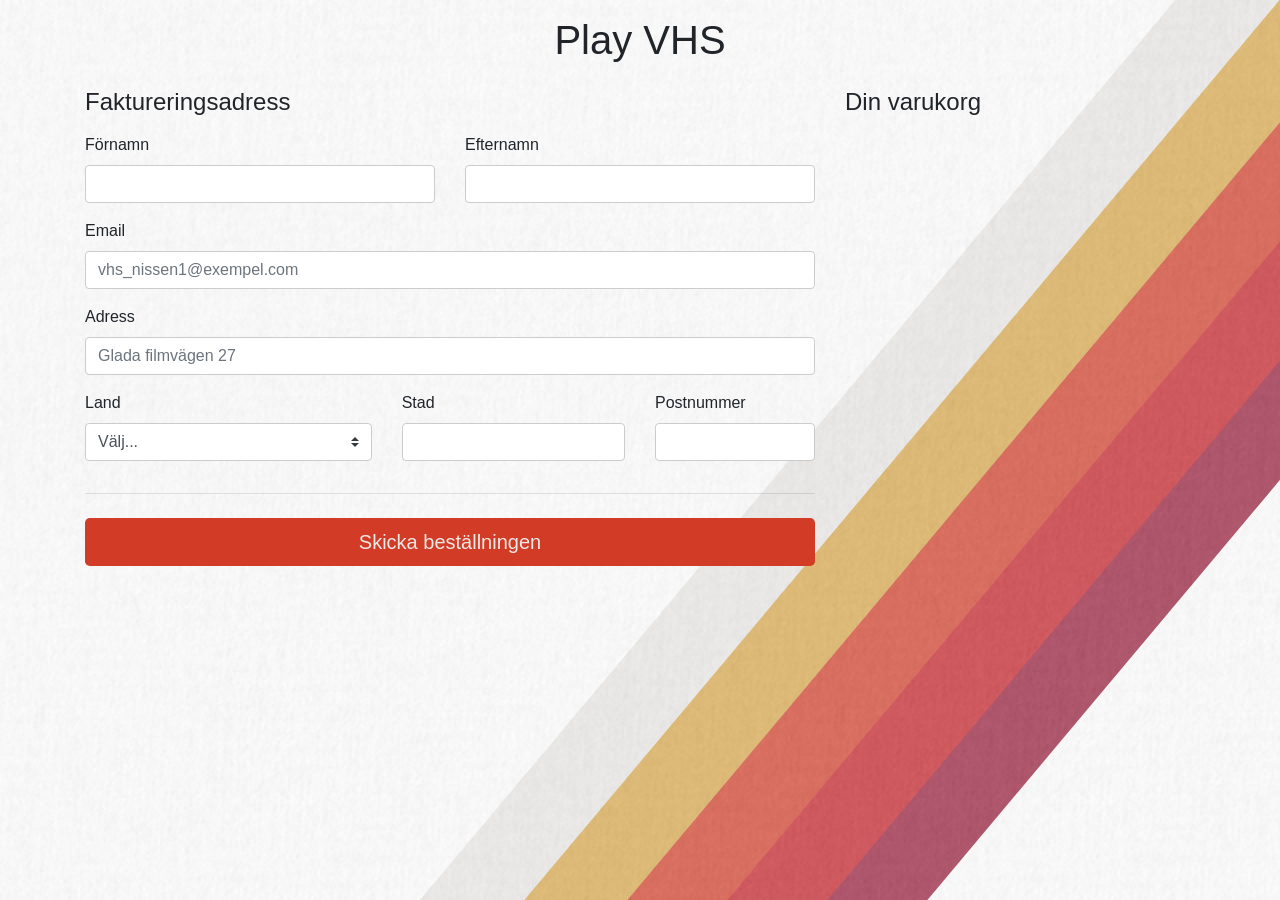
==== betalsida.html @ 7fc4ce73 "fix" ====
<!DOCTYPE html>
<html lang="en">
<head>
    <meta charset="UTF-8">
    <meta name="viewport" content="width=device-width, initial-scale=1.0">
    <meta http-equiv="X-UA-Compatible" content="ie=edge">
    <title>Betalsida</title>
    <link rel="stylesheet" href="https://stackpath.bootstrapcdn.com/bootstrap/4.3.1/css/bootstrap.min.css" integrity="sha384-ggOyR0iXCbMQv3Xipma34MD+dH/1fQ784/j6cY/iJTQUOhcWr7x9JvoRxT2MZw1T" crossorigin="anonymous">
    <link rel="stylesheet" href="background.css">
    <link rel="stylesheet" href="crt.css">
    <link rel="stylesheet" href="checkout.css">
    <link href="images/favicon.ico" rel="icon" type="image/x-icon" />
</head>
<body>
 
    <div class="background">
        <div id="stripe-1"></div>
        <div id="stripe-2"></div>
        <div id="stripe-3"></div>
        <div id="stripe-4"></div>
        <div id="stripe-5"></div>
    </div>

<div class="container">

    <div class="d-flex justify-content-center my-3">
        <h1>Play VHS</h1>
    </div>

    <div class="row">
        <div class="col-md-4 order-md-2 mb-4">
          <h4 class="d-flex justify-content-between align-items-center mb-3">
            <span>Din varukorg</span>
            <span class="badge badge-dark badge-pill" id="counter"></span>
          </h4>
          <ul class="list-group mb-3" id="items">

          </ul>
        </div>

        <div class="col-md-8 order-md-1">
            <h4 class="mb-3">Faktureringsadress</h4>
            <form class="needs-validation" id="fakturForm" action="receipt.html" novalidate>
              <div class="row">
                <div class="col-md-6 mb-3">
                  <label for="firstName">Förnamn</label>
                  <input type="text" class="form-control" id="firstName" placeholder="" value="" required>
                  <div class="invalid-feedback">
                    Ett giltigt förnamn krävs.
                  </div>
                </div>
                <div class="col-md-6 mb-3">
                  <label for="lastName">Efternamn</label>
                  <input type="text" class="form-control" id="lastName" placeholder="" value="" required>
                  <div class="invalid-feedback">
                    Ett giltigt efternamn krävs.
                  </div>
                </div>
              </div>
      
              <div class="mb-3">
                <label for="email">Email</label>
                <input type="email" class="form-control" id="email" placeholder="vhs_nissen1@exempel.com" required>
                <div class="invalid-feedback">
                    En giltigt epost-adress krävs.
                </div>
              </div>
      
              <div class="mb-3">
                <label for="address">Adress</label>
                <input type="text" class="form-control" id="adress" placeholder="Glada filmvägen 27" value="" required>
                <div class="invalid-feedback">
                  Vänligen ange din leveransadress.
                </div>
              </div>
      
              <div class="row">
                <div class="col-md-5 mb-3">
                  <label for="country">Land</label>
                  <select class="custom-select d-block w-100" id="country" required>
                    <option value="">Välj...</option>
                    <option>Danmark</option>
                    <option>Finland</option>
                    <option>Norge</option>
                    <option>Sverige</option>
                  </select>
                  <div class="invalid-feedback">
                    Vänligen ange ett giltigt land.
                  </div>
                </div>
                <div class="col-md-4 mb-3">
                  <label for="stad">Stad</label>
                  <input type="text" class="form-control d-block w-100" id="stad" required>
                  </input>
                  <div class="invalid-feedback">
                    Vänligen ange korrekt stad.
                  </div>
                </div>
                <div class="col-md-3 mb-3">
                  <label for="zip">Postnummer</label>
                  <input type="text" class="form-control" id="zip" placeholder="" required>
                  <div class="invalid-feedback">
                    En postadress krävs.
                  </div>
                </div>
              </div>
              
              <hr class="mb-4">
              <button class="btn btn-lg btn-block" type="submit" id="subBtn">Skicka beställningen</button>
            </form>
          </div><!--Faktureringsformuläret-->
    </div> <!--första Row-->
</div> <!--Container-->



<script src="https://code.jquery.com/jquery-3.3.1.slim.min.js" integrity="sha384-q8i/X+965DzO0rT7abK41JStQIAqVgRVzpbzo5smXKp4YfRvH+8abtTE1Pi6jizo" crossorigin="anonymous"></script>
<script src="https://cdnjs.cloudflare.com/ajax/libs/popper.js/1.14.7/umd/popper.min.js" integrity="sha384-UO2eT0CpHqdSJQ6hJty5KVphtPhzWj9WO1clHTMGa3JDZwrnQq4sF86dIHNDz0W1" crossorigin="anonymous"></script>
<script src="https://stackpath.bootstrapcdn.com/bootstrap/4.3.1/js/bootstrap.min.js" integrity="sha384-JjSmVgyd0p3pXB1rRibZUAYoIIy6OrQ6VrjIEaFf/nJGzIxFDsf4x0xIM+B07jRM" crossorigin="anonymous"></script>
<script src="https://ajax.googleapis.com/ajax/libs/jquery/3.3.1/jquery.min.js"></script>

<script>

(function () {
  
  window.addEventListener('load', function () {
    // Fetch all the forms we want to apply custom Bootstrap validation styles to
    let forms = document.getElementsByClassName('needs-validation')
    // Loop over them and prevent submission
    Array.prototype.filter.call(forms, function (form) {
      form.addEventListener('submit', function (event) {
        if (form.checkValidity() === false) {
          event.preventDefault()
          event.stopPropagation()
        }
        form.classList.add('was-validated')
      }, false)
    })
  }, false)
}())


$(document).ready(function(){
  
  //filmer i LS
  let itemsArray = localStorage.getItem('Varukorgen') ? JSON.parse(localStorage.getItem('Varukorgen')) : [];
  console.log(itemsArray);
  console.log(itemsArray[0].price);

  counter(); 
  //Itemsarray.length blir siffran i elementet med id="counter"
  function counter(){

    let counter = $('#counter');
    $(counter).html(itemsArray.length);

  };

  varukorg();

  function varukorg(){
    
    let items = $('#items');
    let totalPrice = 0;
    //loopar igenom arrayen
  $(itemsArray).each(function(i, movie){
    console.log(i);
    console.log(movie.price)
    //lägger till varje films pris i totalPrice variabeln
    let moviePrice = parseInt(movie.price);
    totalPrice += moviePrice;

    //Lägger till values från itemsArray som produkter i id="items"
    $(items).append(`
    <li class="list-group-item d-flex justify-content-between lh-condensed">
              <div>
                <h6 class="my-0">${movie.title}</h6>
                <small class="descrip">${movie.director}</small>
              </div>
              <span class="descrip">${movie.price}</span>
            </li>
    `);
  });
  console.log(totalPrice);
  $(items).append(`
  <li class="list-group-item d-flex justify-content-between">
              <span>Summa</span>
              <strong>${totalPrice}Kr</strong>
            </li>
  `);

};

  $('#subBtn').click(function(){
    //deklarerar värden för inputfälten
  let firstName = $('#firstName').val();
  let lastName = $('#lastName').val();
  let email = $('#email').val();
  let country = $('#country').val();
  let adress = $('#adress').val();
  let city = $('#stad').val();
  let zip = $('#zip').val();

    //lägger de sedan i LS
  localStorage.setItem('firstName', firstName);
  localStorage.setItem('lastName', lastName);
  localStorage.setItem('email', email);
  localStorage.setItem('adress', adress)
  localStorage.setItem('country', country);
  localStorage.setItem('city', city)
  localStorage.setItem('zip', zip);

  });


});

</script>
</body>
</html>
---- background.css ----
.background {
    position: relative;
    z-index: -1;
}
.background > div {
    width: 100px;
    height: 2000px;
    position: fixed;
    z-index: -1;
    top: -300px;
    transform: rotate(40deg);
}
#stripe-1 {
    right: 200px;
    background-color: #961938;
}
#stripe-2 {
    right: 300px;
    background-color: #C51D24;
}
#stripe-3 {
    right: 400px;
    background-color: #D23B26;
}
#stripe-4 {
    right: 500px;
    background-color: #D9A648;
}
#stripe-5 {
    width: 80px;
    right: 600px;
    background-color: #EBE9E5;
}
---- crt.css ----
.background:after {
    animation: grain 10s steps(10) infinite;
    background-image: url("images/paper.png");
    content: "";
    height: 300%;
    left: -50%;
    opacity: 0.3;
    position: fixed;
    z-index: -1;
    top: -100%;
    width: 300%;
}
@keyframes grain {
    0%, 100% { transform:translate(0, 0) }
    10% { transform:translate(-5%, -10%) }
    20% { transform:translate(-15%, 5%) }
    30% { transform:translate(7%, -25%) }
    40% { transform:translate(-5%, 25%) }
    50% { transform:translate(-15%, 10%) }
    60% { transform:translate(15%, 0%) }
    70% { transform:translate(0%, 15%) }
    80% { transform:translate(3%, 35%) }
    90% { transform:translate(-5%, 5%) }
}
---- checkout.css ----
.list-group-item{
  background-color: #5F1034;
  color: snow;
}
.descrip{
  color: snow; 
}
.btn{
  background-color: #D23B26;
  color: #EBE9E5; 
}
.btn:hover{
  color: #D9A648;
  box-shadow: 0 0 0 0.2rem rgba(255, 187, 0, 0.2);
}
.form-control{
  border: 1px solid #D9A648;
}
.form-control:focus {
  color: #495057;
  background-color: #fff;
  border-color: #D9A648;
  outline: 0;
  box-shadow: inset 0 1px 1px rgba(0, 0, 0, 0.075), 0 0 8px rgba(255, 0, 0, 0.6);
}
/* Removes blue glow from input */
input[type="text"], textarea, input[type="email"], .custom-select {
  outline: none;
  box-shadow:none !important;
  border: 1px solid #ccc !important;
}
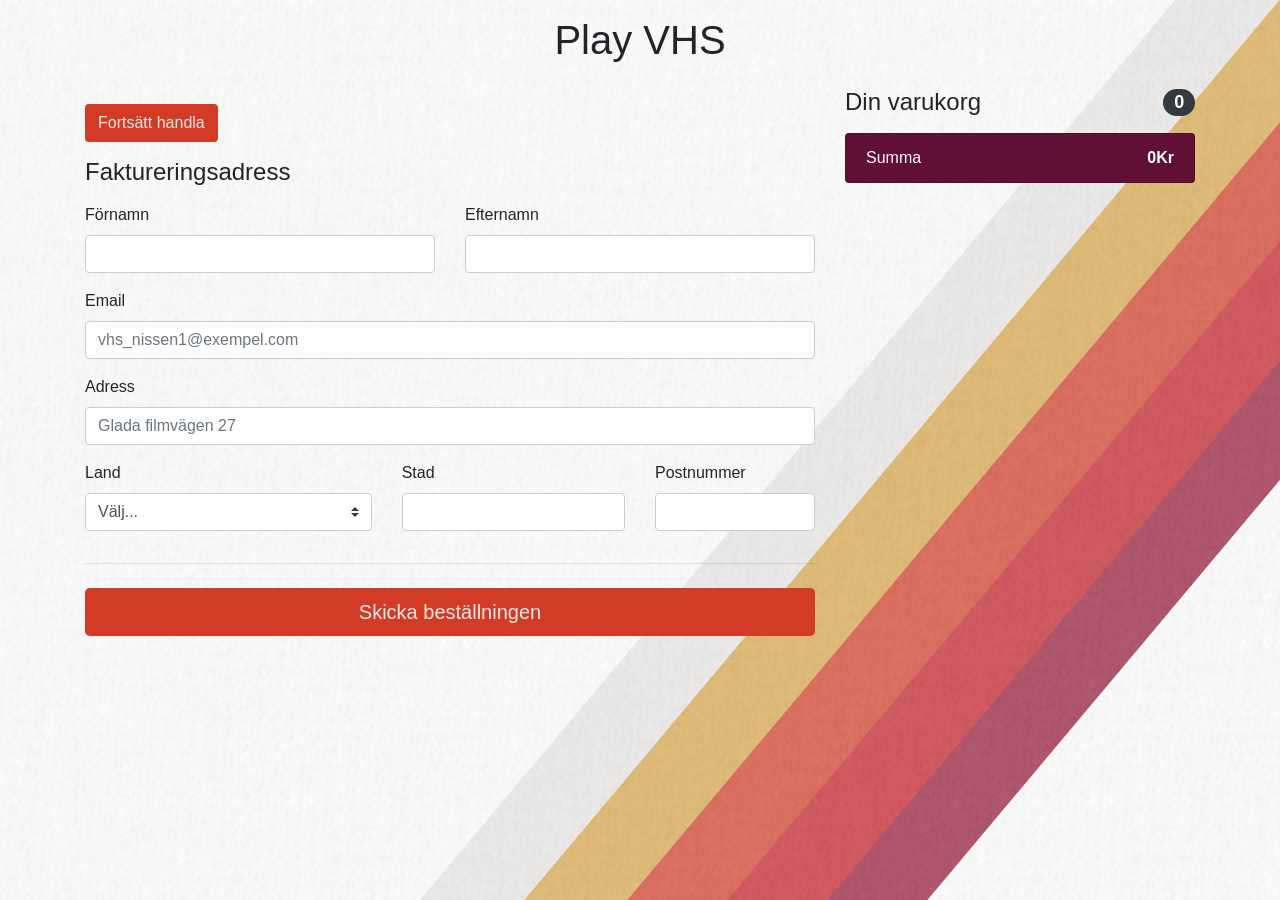
==== commit 9f22d788: "antal-fixar" ====
--- a/betalsida.html
+++ b/betalsida.html
@@ -39,6 +39,7 @@
         </div>
 
         <div class="col-md-8 order-md-1">
+            <a href="vhs.html" class="btn btn btn-md my-3"> Fortsätt handla </a>
             <h4 class="mb-3">Faktureringsadress</h4>
             <form class="needs-validation" id="fakturForm" action="receipt.html" novalidate>
               <div class="row">
@@ -108,6 +109,7 @@
               <hr class="mb-4">
               <button class="btn btn-lg btn-block" type="submit" id="subBtn">Skicka beställningen</button>
             </form>
+            
           </div><!--Faktureringsformuläret-->
     </div> <!--första Row-->
 </div> <!--Container-->
@@ -118,103 +120,6 @@
 <script src="https://cdnjs.cloudflare.com/ajax/libs/popper.js/1.14.7/umd/popper.min.js" integrity="sha384-UO2eT0CpHqdSJQ6hJty5KVphtPhzWj9WO1clHTMGa3JDZwrnQq4sF86dIHNDz0W1" crossorigin="anonymous"></script>
 <script src="https://stackpath.bootstrapcdn.com/bootstrap/4.3.1/js/bootstrap.min.js" integrity="sha384-JjSmVgyd0p3pXB1rRibZUAYoIIy6OrQ6VrjIEaFf/nJGzIxFDsf4x0xIM+B07jRM" crossorigin="anonymous"></script>
 <script src="https://ajax.googleapis.com/ajax/libs/jquery/3.3.1/jquery.min.js"></script>
-
-<script>
-
-(function () {
-  
-  window.addEventListener('load', function () {
-    // Fetch all the forms we want to apply custom Bootstrap validation styles to
-    let forms = document.getElementsByClassName('needs-validation')
-    // Loop over them and prevent submission
-    Array.prototype.filter.call(forms, function (form) {
-      form.addEventListener('submit', function (event) {
-        if (form.checkValidity() === false) {
-          event.preventDefault()
-          event.stopPropagation()
-        }
-        form.classList.add('was-validated')
-      }, false)
-    })
-  }, false)
-}())
-
-
-$(document).ready(function(){
-  
-  //filmer i LS
-  let itemsArray = localStorage.getItem('Varukorgen') ? JSON.parse(localStorage.getItem('Varukorgen')) : [];
-  console.log(itemsArray);
-  console.log(itemsArray[0].price);
-
-  counter(); 
-  //Itemsarray.length blir siffran i elementet med id="counter"
-  function counter(){
-
-    let counter = $('#counter');
-    $(counter).html(itemsArray.length);
-
-  };
-
-  varukorg();
-
-  function varukorg(){
-    
-    let items = $('#items');
-    let totalPrice = 0;
-    //loopar igenom arrayen
-  $(itemsArray).each(function(i, movie){
-    console.log(i);
-    console.log(movie.price)
-    //lägger till varje films pris i totalPrice variabeln
-    let moviePrice = parseInt(movie.price);
-    totalPrice += moviePrice;
-
-    //Lägger till values från itemsArray som produkter i id="items"
-    $(items).append(`
-    <li class="list-group-item d-flex justify-content-between lh-condensed">
-              <div>
-                <h6 class="my-0">${movie.title}</h6>
-                <small class="descrip">${movie.director}</small>
-              </div>
-              <span class="descrip">${movie.price}</span>
-            </li>
-    `);
-  });
-  console.log(totalPrice);
-  $(items).append(`
-  <li class="list-group-item d-flex justify-content-between">
-              <span>Summa</span>
-              <strong>${totalPrice}Kr</strong>
-            </li>
-  `);
-
-};
-
-  $('#subBtn').click(function(){
-    //deklarerar värden för inputfälten
-  let firstName = $('#firstName').val();
-  let lastName = $('#lastName').val();
-  let email = $('#email').val();
-  let country = $('#country').val();
-  let adress = $('#adress').val();
-  let city = $('#stad').val();
-  let zip = $('#zip').val();
-
-    //lägger de sedan i LS
-  localStorage.setItem('firstName', firstName);
-  localStorage.setItem('lastName', lastName);
-  localStorage.setItem('email', email);
-  localStorage.setItem('adress', adress)
-  localStorage.setItem('country', country);
-  localStorage.setItem('city', city)
-  localStorage.setItem('zip', zip);
-
-  });
-
-
-});
-
-</script>
+<script src="betalsida.js"></script>
 </body>
 </html>
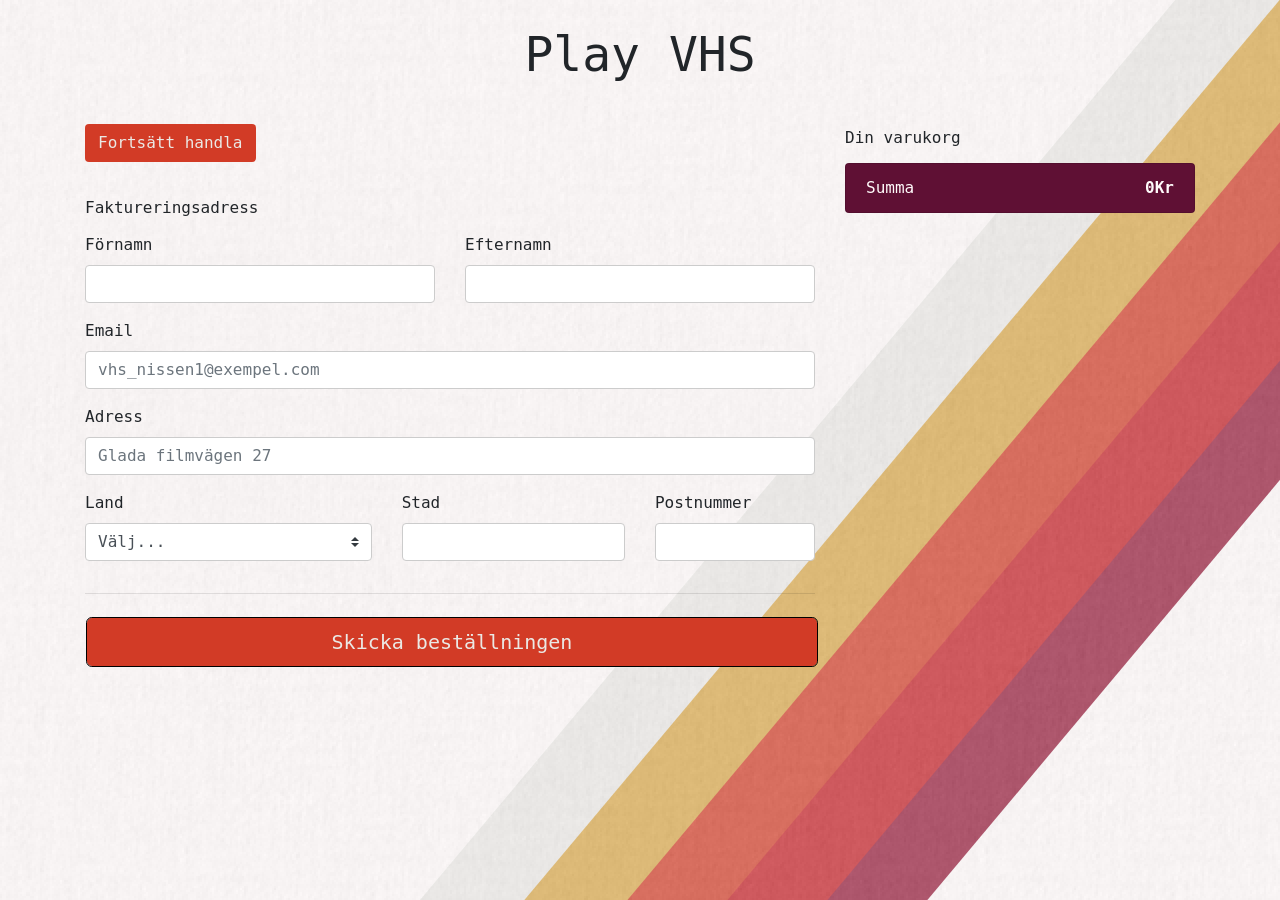
==== commit ea24f0a8: "Strukuerade koden och filerna" ====
--- a/betalsida.html
+++ b/betalsida.html
@@ -1,125 +1,136 @@
 <!DOCTYPE html>
 <html lang="en">
+
 <head>
-    <meta charset="UTF-8">
-    <meta name="viewport" content="width=device-width, initial-scale=1.0">
-    <meta http-equiv="X-UA-Compatible" content="ie=edge">
-    <title>Betalsida</title>
-    <link rel="stylesheet" href="https://stackpath.bootstrapcdn.com/bootstrap/4.3.1/css/bootstrap.min.css" integrity="sha384-ggOyR0iXCbMQv3Xipma34MD+dH/1fQ784/j6cY/iJTQUOhcWr7x9JvoRxT2MZw1T" crossorigin="anonymous">
-    <link rel="stylesheet" href="background.css">
-    <link rel="stylesheet" href="crt.css">
-    <link rel="stylesheet" href="checkout.css">
-    <link href="images/favicon.ico" rel="icon" type="image/x-icon" />
+  <meta charset="UTF-8">
+  <meta name="viewport" content="width=device-width, initial-scale=1.0">
+  <meta http-equiv="X-UA-Compatible" content="ie=edge">
+  <title>Betalsida</title>
+  <link rel="stylesheet" href="https://stackpath.bootstrapcdn.com/bootstrap/4.3.1/css/bootstrap.min.css"
+    integrity="sha384-ggOyR0iXCbMQv3Xipma34MD+dH/1fQ784/j6cY/iJTQUOhcWr7x9JvoRxT2MZw1T" crossorigin="anonymous">
+  <link rel="stylesheet" href="style/style.css">
+  <link href="images/favicon.ico" rel="icon" type="image/x-icon" />
 </head>
+
 <body>
- 
-    <div class="background">
-        <div id="stripe-1"></div>
-        <div id="stripe-2"></div>
-        <div id="stripe-3"></div>
-        <div id="stripe-4"></div>
-        <div id="stripe-5"></div>
-    </div>
 
-<div class="container">
+  <div class="background">
+    <div id="stripe-1"></div>
+    <div id="stripe-2"></div>
+    <div id="stripe-3"></div>
+    <div id="stripe-4"></div>
+    <div id="stripe-5"></div>
+  </div>
+
+  <div class="container">
 
     <div class="d-flex justify-content-center my-3">
-        <h1>Play VHS</h1>
+      <h1>Play VHS</h1>
     </div>
 
     <div class="row">
-        <div class="col-md-4 order-md-2 mb-4">
-          <h4 class="d-flex justify-content-between align-items-center mb-3">
-            <span>Din varukorg</span>
-            <span class="badge badge-dark badge-pill" id="counter"></span>
-          </h4>
-          <ul class="list-group mb-3" id="items">
+      <div class="col-md-4 order-md-2 mb-4">
+        <h4 class="d-flex justify-content-between align-items-center mb-3">
+          <span>Din varukorg</span>
+          <span class="badge badge-dark badge-pill" id="counter2"></span>
+        </h4>
+        <ul class="list-group mb-3" id="items">
 
-          </ul>
-        </div>
+        </ul>
+      </div>
 
-        <div class="col-md-8 order-md-1">
-            <a href="vhs.html" class="btn btn btn-md my-3"> Fortsätt handla </a>
-            <h4 class="mb-3">Faktureringsadress</h4>
-            <form class="needs-validation" id="fakturForm" action="receipt.html" novalidate>
-              <div class="row">
-                <div class="col-md-6 mb-3">
-                  <label for="firstName">Förnamn</label>
-                  <input type="text" class="form-control" id="firstName" placeholder="" value="" required>
-                  <div class="invalid-feedback">
-                    Ett giltigt förnamn krävs.
-                  </div>
-                </div>
-                <div class="col-md-6 mb-3">
-                  <label for="lastName">Efternamn</label>
-                  <input type="text" class="form-control" id="lastName" placeholder="" value="" required>
-                  <div class="invalid-feedback">
-                    Ett giltigt efternamn krävs.
-                  </div>
-                </div>
+      <div class="col-md-8 order-md-1">
+        <a href="vhs.html" class="btn btn btn-md my-3"> Fortsätt handla </a>
+        <h4 class="mb-3">Faktureringsadress</h4>
+        <form class="needs-validation" id="fakturForm" action="receipt.html" novalidate>
+          <div class="row">
+            <div class="col-md-6 mb-3">
+              <label for="firstName">Förnamn</label>
+              <input type="text" class="form-control" id="firstName" placeholder="" value="" required>
+              <div class="invalid-feedback">
+                Ett giltigt förnamn krävs.
               </div>
-      
-              <div class="mb-3">
-                <label for="email">Email</label>
-                <input type="email" class="form-control" id="email" placeholder="vhs_nissen1@exempel.com" required>
-                <div class="invalid-feedback">
-                    En giltigt epost-adress krävs.
-                </div>
+            </div>
+            <div class="col-md-6 mb-3">
+              <label for="lastName">Efternamn</label>
+              <input type="text" class="form-control" id="lastName" placeholder="" value="" required>
+              <div class="invalid-feedback">
+                Ett giltigt efternamn krävs.
               </div>
-      
-              <div class="mb-3">
-                <label for="address">Adress</label>
-                <input type="text" class="form-control" id="adress" placeholder="Glada filmvägen 27" value="" required>
-                <div class="invalid-feedback">
-                  Vänligen ange din leveransadress.
-                </div>
+            </div>
+          </div>
+
+          <div class="mb-3">
+            <label for="email">Email</label>
+            <input type="email" class="form-control" id="email" placeholder="vhs_nissen1@exempel.com" required>
+            <div class="invalid-feedback">
+              En giltigt epost-adress krävs.
+            </div>
+          </div>
+
+          <div class="mb-3">
+            <label for="address">Adress</label>
+            <input type="text" class="form-control" id="adress" placeholder="Glada filmvägen 27" value="" required>
+            <div class="invalid-feedback">
+              Vänligen ange din leveransadress.
+            </div>
+          </div>
+
+          <div class="row">
+            <div class="col-md-5 mb-3">
+              <label for="country">Land</label>
+              <select class="custom-select d-block w-100" id="country" required>
+                <option value="">Välj...</option>
+                <option>Danmark</option>
+                <option>Finland</option>
+                <option>Norge</option>
+                <option>Sverige</option>
+              </select>
+              <div class="invalid-feedback">
+                Vänligen ange ett giltigt land.
               </div>
-      
-              <div class="row">
-                <div class="col-md-5 mb-3">
-                  <label for="country">Land</label>
-                  <select class="custom-select d-block w-100" id="country" required>
-                    <option value="">Välj...</option>
-                    <option>Danmark</option>
-                    <option>Finland</option>
-                    <option>Norge</option>
-                    <option>Sverige</option>
-                  </select>
-                  <div class="invalid-feedback">
-                    Vänligen ange ett giltigt land.
-                  </div>
-                </div>
-                <div class="col-md-4 mb-3">
-                  <label for="stad">Stad</label>
-                  <input type="text" class="form-control d-block w-100" id="stad" required>
-                  </input>
-                  <div class="invalid-feedback">
-                    Vänligen ange korrekt stad.
-                  </div>
-                </div>
-                <div class="col-md-3 mb-3">
-                  <label for="zip">Postnummer</label>
-                  <input type="text" class="form-control" id="zip" placeholder="" required>
-                  <div class="invalid-feedback">
-                    En postadress krävs.
-                  </div>
-                </div>
+            </div>
+            <div class="col-md-4 mb-3">
+              <label for="stad">Stad</label>
+              <input type="text" class="form-control d-block w-100" id="stad" required>
+              </input>
+              <div class="invalid-feedback">
+                Vänligen ange korrekt stad.
               </div>
-              
-              <hr class="mb-4">
-              <button class="btn btn-lg btn-block" type="submit" id="subBtn">Skicka beställningen</button>
-            </form>
-            
-          </div><!--Faktureringsformuläret-->
-    </div> <!--första Row-->
-</div> <!--Container-->
+            </div>
+            <div class="col-md-3 mb-3">
+              <label for="zip">Postnummer</label>
+              <input type="text" class="form-control" id="zip" placeholder="" required>
+              <div class="invalid-feedback">
+                En postadress krävs.
+              </div>
+            </div>
+          </div>
+
+          <hr class="mb-4">
+          <button class="btn btn-lg btn-block" type="submit" id="subBtn">Skicka beställningen</button>
+        </form>
+
+      </div>
+      <!--Faktureringsformuläret-->
+    </div>
+    <!--första Row-->
+  </div>
+  <!--Container-->
 
 
 
-<script src="https://code.jquery.com/jquery-3.3.1.slim.min.js" integrity="sha384-q8i/X+965DzO0rT7abK41JStQIAqVgRVzpbzo5smXKp4YfRvH+8abtTE1Pi6jizo" crossorigin="anonymous"></script>
-<script src="https://cdnjs.cloudflare.com/ajax/libs/popper.js/1.14.7/umd/popper.min.js" integrity="sha384-UO2eT0CpHqdSJQ6hJty5KVphtPhzWj9WO1clHTMGa3JDZwrnQq4sF86dIHNDz0W1" crossorigin="anonymous"></script>
-<script src="https://stackpath.bootstrapcdn.com/bootstrap/4.3.1/js/bootstrap.min.js" integrity="sha384-JjSmVgyd0p3pXB1rRibZUAYoIIy6OrQ6VrjIEaFf/nJGzIxFDsf4x0xIM+B07jRM" crossorigin="anonymous"></script>
-<script src="https://ajax.googleapis.com/ajax/libs/jquery/3.3.1/jquery.min.js"></script>
-<script src="betalsida.js"></script>
+  <script src="https://code.jquery.com/jquery-3.3.1.slim.min.js"
+    integrity="sha384-q8i/X+965DzO0rT7abK41JStQIAqVgRVzpbzo5smXKp4YfRvH+8abtTE1Pi6jizo"
+    crossorigin="anonymous"></script>
+  <script src="https://cdnjs.cloudflare.com/ajax/libs/popper.js/1.14.7/umd/popper.min.js"
+    integrity="sha384-UO2eT0CpHqdSJQ6hJty5KVphtPhzWj9WO1clHTMGa3JDZwrnQq4sF86dIHNDz0W1"
+    crossorigin="anonymous"></script>
+  <script src="https://stackpath.bootstrapcdn.com/bootstrap/4.3.1/js/bootstrap.min.js"
+    integrity="sha384-JjSmVgyd0p3pXB1rRibZUAYoIIy6OrQ6VrjIEaFf/nJGzIxFDsf4x0xIM+B07jRM"
+    crossorigin="anonymous"></script>
+  <script src="https://ajax.googleapis.com/ajax/libs/jquery/3.3.1/jquery.min.js"></script>
+  <script src="script/betalsida.js"></script>
 </body>
+
 </html>
--- a/style/style.css
+++ b/style/style.css
@@ -0,0 +1,5 @@
+@import url(background.css);
+@import url(crt.css);
+@import url(vhs.css);
+@import url(checkout.css);
+@import url(receipt.css);
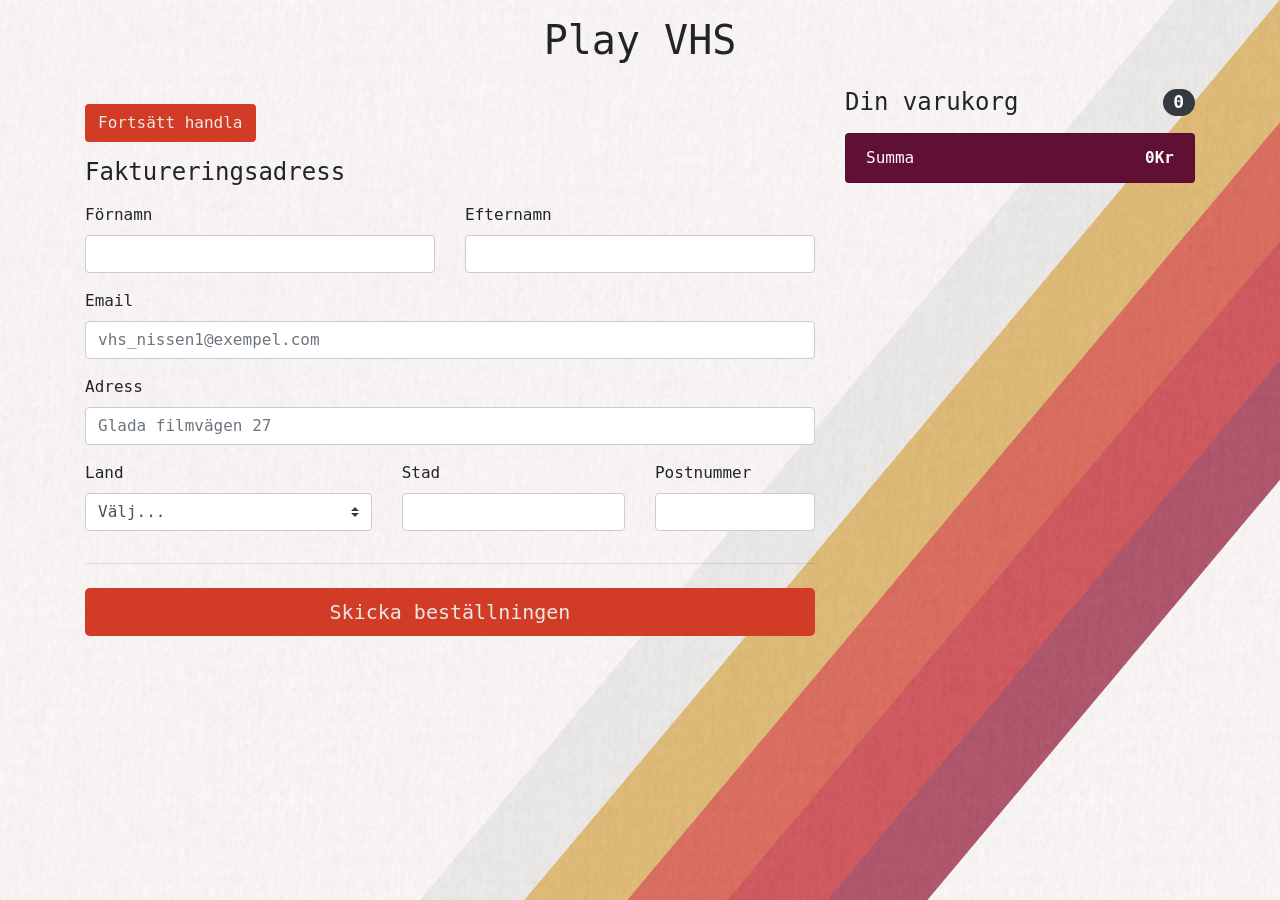
==== commit 6d4da736: "fix" ====
--- a/betalsida.html
+++ b/betalsida.html
@@ -8,7 +8,9 @@
   <title>Betalsida</title>
   <link rel="stylesheet" href="https://stackpath.bootstrapcdn.com/bootstrap/4.3.1/css/bootstrap.min.css"
     integrity="sha384-ggOyR0iXCbMQv3Xipma34MD+dH/1fQ784/j6cY/iJTQUOhcWr7x9JvoRxT2MZw1T" crossorigin="anonymous">
-  <link rel="stylesheet" href="style/style.css">
+  <link rel="stylesheet" href="style/checkout.css">
+  <link rel="stylesheet" href="style/background.css">
+  <link rel="stylesheet" href="style/crt.css">
   <link href="images/favicon.ico" rel="icon" type="image/x-icon" />
 </head>
 
--- a/style/checkout.css
+++ b/style/checkout.css
@@ -0,0 +1,38 @@
+body {
+  /* text-align: center; */
+  background-color: snow;
+  display: grid;
+  font-family: 'Inconsolata', monospace;
+}
+
+.list-group-item{
+  background-color: #5F1034;
+  color: snow;
+}
+.descrip{
+  color: snow; 
+}
+.btn{
+  background-color: #D23B26;
+  color: #EBE9E5; 
+}
+.btn:hover{
+  color: #D9A648;
+  box-shadow: 0 0 0 0.2rem rgba(255, 187, 0, 0.2);
+}
+.form-control{
+  border: 1px solid #D9A648;
+}
+.form-control:focus {
+  color: #495057;
+  background-color: #fff;
+  border-color: #D9A648;
+  outline: 0;
+  box-shadow: inset 0 1px 1px rgba(0, 0, 0, 0.075), 0 0 8px rgba(255, 0, 0, 0.6);
+}
+/* Removes blue glow from input */
+input[type="text"], textarea, input[type="email"], .custom-select {
+  outline: none;
+  box-shadow:none !important;
+  border: 1px solid #ccc !important;
+}
--- a/style/background.css
+++ b/style/background.css
@@ -0,0 +1,33 @@
+.background {
+    position: relative;
+    z-index: -1;
+}
+.background > div {
+    width: 100px;
+    height: 2000px;
+    position: fixed;
+    z-index: -1;
+    top: -300px;
+    transform: rotate(40deg);
+}
+#stripe-1 {
+    right: 200px;
+    background-color: #961938;
+}
+#stripe-2 {
+    right: 300px;
+    background-color: #C51D24;
+}
+#stripe-3 {
+    right: 400px;
+    background-color: #D23B26;
+}
+#stripe-4 {
+    right: 500px;
+    background-color: #D9A648;
+}
+#stripe-5 {
+    width: 80px;
+    right: 600px;
+    background-color: #EBE9E5;
+}
--- a/style/crt.css
+++ b/style/crt.css
@@ -0,0 +1,24 @@
+.background:after {
+    animation: grain 10s steps(10) infinite;
+    background-image: url("../images/paper.png");
+    content: "";
+    height: 300%;
+    left: -50%;
+    opacity: 0.3;
+    position: fixed;
+    z-index: -1;
+    top: -100%;
+    width: 300%;
+}
+@keyframes grain {
+    0%, 100% { transform:translate(0, 0) }
+    10% { transform:translate(-5%, -10%) }
+    20% { transform:translate(-15%, 5%) }
+    30% { transform:translate(7%, -25%) }
+    40% { transform:translate(-5%, 25%) }
+    50% { transform:translate(-15%, 10%) }
+    60% { transform:translate(15%, 0%) }
+    70% { transform:translate(0%, 15%) }
+    80% { transform:translate(3%, 35%) }
+    90% { transform:translate(-5%, 5%) }
+}
